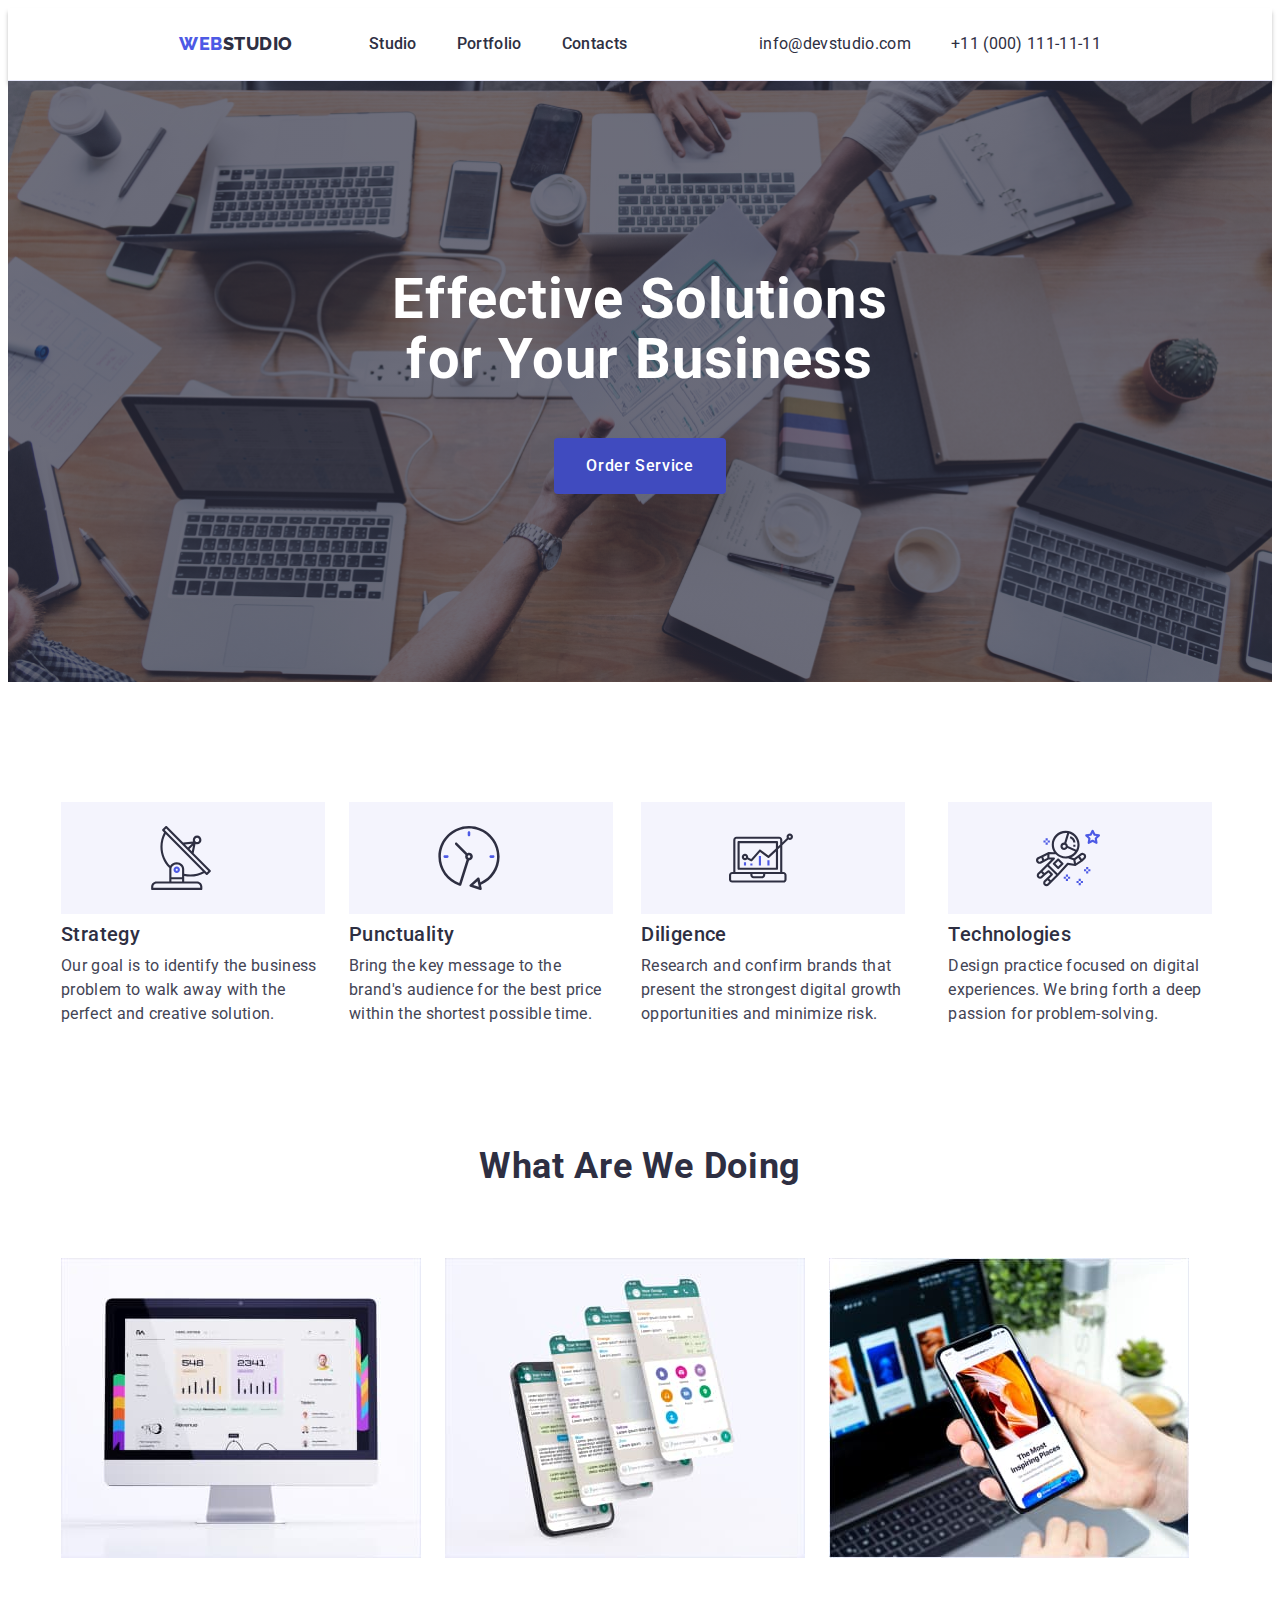
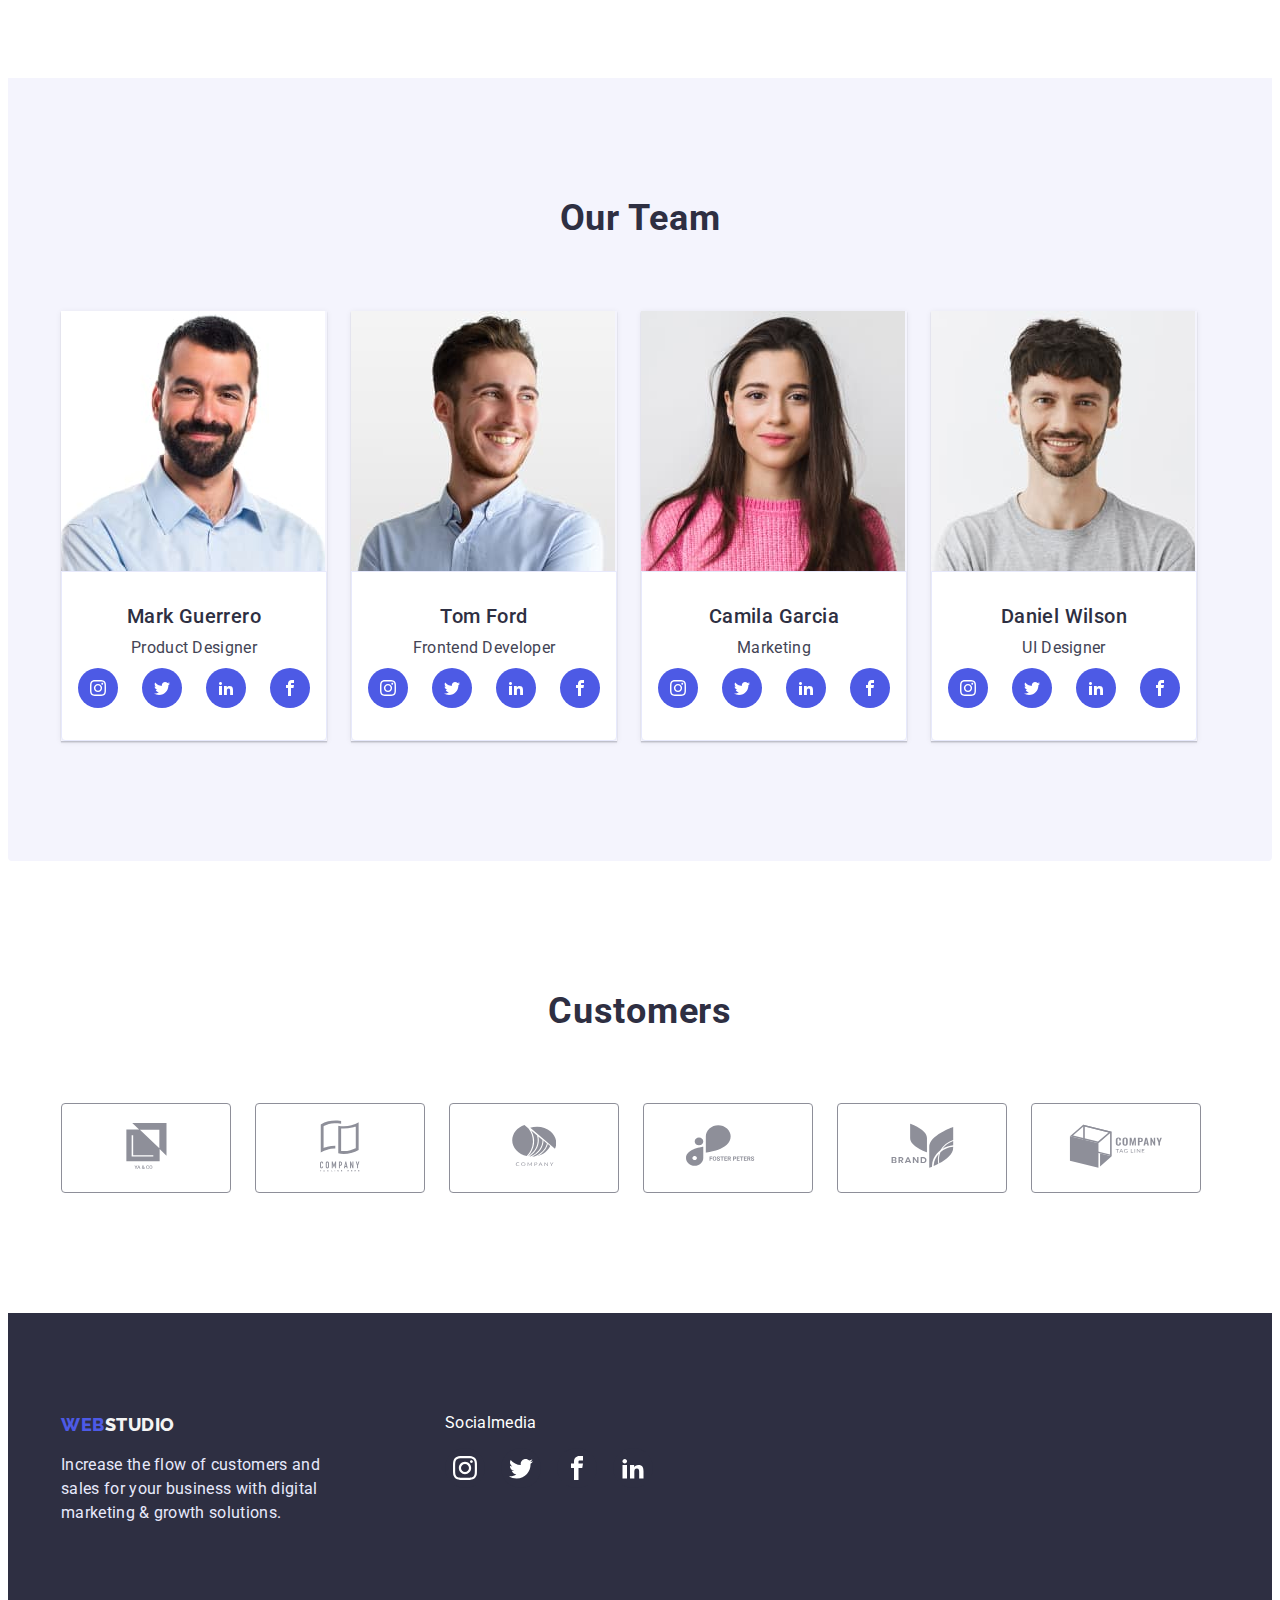
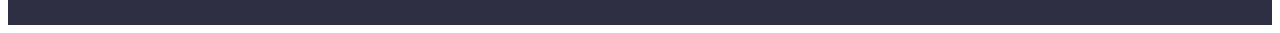
==== index.html @ e76b876b "Initial commit" ====
<!DOCTYPE html>
<html lang="en">
  <head>
    <meta charset="UTF-8" />
    <meta http-equiv="X-UA-Compatible" content="IE=edge" />
    <meta name="viewport" content="width=device-width, initial-scale=1.0" />
    <title>Web Studio &#128136;</title>
    <link
      rel="stylesheet"
      href="https://cdnjs.cloudflare.com/ajax/libs/modern-normalize/1.1.0/modern-normalize.min.css"
      integrity="sha512-wpPYUAdjBVSE4KJnH1VR1HeZfpl1ub8YT/NKx4PuQ5NmX2tKuGu6U/JRp5y+Y8XG2tV+wKQpNHVUX03MfMFn9Q=="
      crossorigin="anonymous"
      referrerpolicy="no-referrer"
    />
    <link
      href="https://fonts.googleapis.com/css2?family=Montserrat:wght@400;700&family=Raleway:wght@800&family=Roboto:wght@400;500;700&display=swap"
      rel="stylesheet"
    />

    <link rel="stylesheet" href="./css/style.css" />
  </head>
  <body>
    <header class="header">
      <div class="conteiner header-shine">
        <nav class="header-navigation">
          <a class="logo-web list" href="./index.html"
            >Web<span class="logo-studio list">Studio</span></a
          >
          <ul class="header-flex">
            <li class="link">
              <a class="list header-head" href="./index.html">Studio</a>
            </li>
            <li class="link">
              <a class="list header-head" href="./portfolio.html">Portfolio</a>
            </li>
            <li class="link">
              <a class="list header-head" href="./index.html">Contacts</a>
            </li>
          </ul>
        </nav>
        <address>
          <ul class="link header-flex">
            <li>
              <a href="mailto:info@devstudio.com" class="header-link list header-hed"
                >info@devstudio.com</a
              >
            </li>
            <li>
              <a href="tel:+110001111111" class="header-link list header-head"
                >+11 (000) 111-11-11</a
              >
            </li>
          </ul>
        </address>
      </div>
    </header>
    <main>
      <!--section#1-->
      <section class="item">
        <div class="conteiner item-photo">
          <h1 class="item-text conteiner-head">
            Effective Solutions for Your Business
          </h1>
          <button
            class="item-button-title button-style item-cont-button"
            type="button"
          >
            Order Service
          </button>
        </div>
      </section>

      <!--Discription-section#2-->
      <section class="hero section">
        <div class="conteiner">
          <h2 class="visually-hidden">Advantage</h2>
          <ul class="hero-list link cont-hero">
            <li class="hero-item">
              <div class="hero-icon-shadow">
              <svg class="hero-icons" width="64" height="64">
                <use href="./images/icons.svg#icon-antenna-1-1"></use>
              </svg>
              </div>
              <h3 class="hero-name">Strategy</h3>
              <p class="hero-subtitle">
                Our goal is to identify the business problem to walk away with
                the perfect and creative solution.
              </p>
            </li>
            <li class="hero-item">
              <div class="hero-icon-shadow">
              <svg class="hero-icons" width="64" height="64">
                <use href="./images/icons.svg#icon-clock-1-1"></use>
              </svg>
              </div>
              <h3 class="hero-name">Punctuality</h3>
              <p class="hero-subtitle">
                Bring the key message to the brand's audience for the best price
                within the shortest possible time.
              </p>
            </li>

            <li class="hero-item">
              <div class="hero-icon-shadow">
              <svg class="hero-icons" width="64" height="64">
                <use href="./images/icons.svg#icon-diagram-1-1"></use>
              </svg>
              </div>
              <h3 class="hero-name">Diligence</h3>
              <p class="hero-subtitle">
                Research and confirm brands that present the strongest digital
                growth opportunities and minimize risk.
              </p>
            </li>

            <li class="hero-item">
              <div class="hero-icon-shadow">
              <svg class="hero-icons" width="64" height="64">
                <use href="./images/icons.svg#icon-astronaut-1-1"></use>
              </svg>
              </div>
              <h3 class="hero-name">Technologies</h3>

              <p class="hero-subtitle">
                Design practice focused on digital experiences. We bring forth a
                deep passion for problem-solving.
              </p>
            </li>
          </ul>
        </div>
      </section>
      <!--/Discription-section#2-->

      <!--Section#3-photo-->
      <section class="img">
        <div class="conteiner">
          <h2 class="pic cont-img">What are we doing</h2>
          <ul class="link images">
            <li class="images-shadow">
              <img src="./images/img-jpg-2.jpg" alt="screen" width="360" />
            </li>
            <li class="images-shadow">
              <img src="./images/img-jpg-1.jpg" alt="phone" width="360" />
            </li>
            <li class="images-shadow">
              <img
                src="./images/img-jpg-3.jpg"
                alt="hand with both"
                width="360"
              />
            </li>
          </ul>
        </div>
      </section>
      <!--/Section#3-photo-->

      <!--Team-Section#4-->
      <section class="team-section section">
        <div class="conteiner">
          <h2 class="team">Our Team</h2>
          <ul class="link card-conteiner">
            <li class="team-conteiner">
              <img src="./images/logo-img1.jpg" alt="PDesigner" width="264" />
              <div class="team-text">
                <h3 class="team-name">Mark Guerrero</h3>
                <p class="team-quote">Product Designer</p>
                <ul class="team-social-list list link">
                  <li class="team-social-item">
                    <a href="" class="team-social-link">
                      <svg class="team-social-icon" width="16" height="16">
                        <use href="./images/icons.svg#icon-instagram"></use>
                      </svg>
                    </a>
                  </li>
                  <li class="team-social-item">
                    <a href="" class="team-social-link link">
                      <svg class="team-social-icon" width="16" height="16">
                        <use href="./images/icons.svg#icon-twitter"></use>
                      </svg>
                    </a>
                  </li>
                  <li class="team-social-item">
                    <a href="" class="team-social-link link">
                      <svg class="team-social-icon" width="16" height="16">
                        <use href="./images/icons.svg#icon-linkedin2"></use>
                      </svg>
                    </a>
                  </li>
                  <li class="team-social-item">
                    <a href="" class="team-social-link link">
                      <svg class="team-social-icon" width="16" height="16">
                        <use href="./images/icons.svg#icon-facebook"></use>
                      </svg>
                    </a>
                  </li>
                </ul>
              </div>
            </li>
            <li class="team-conteiner">
              <img src="./images/logo-img2.jpg" alt="frontend" width="264" />
              <div class="team-text">
                <h3 class="team-name">Tom Ford</h3>
                <p class="team-quote">Frontend Developer</p>
                <ul class="team-social-list list link">
                  <li class="team-social-item">
                    <a href="" class="team-social-link link">
                      <svg class="team-social-icon" width="16" height="16">
                        <use href="./images/icons.svg#icon-instagram"></use>
                      </svg>
                    </a>
                  </li>
                  <li class="team-social-item">
                    <a href="" class="team-social-link link">
                      <svg class="team-social-icon" width="16" height="16">
                        <use href="./images/icons.svg#icon-twitter"></use>
                      </svg>
                    </a>
                  </li>
                  <li class="team-social-item">
                    <a href="" class="team-social-link link">
                      <svg class="team-social-icon" width="16" height="16">
                        <use href="./images/icons.svg#icon-linkedin2"></use>
                      </svg>
                    </a>
                  </li>
                  <li class="team-social-item">
                    <a href="" class="team-social-link link">
                      <svg class="team-social-icon" width="16" height="16">
                        <use href="./images/icons.svg#icon-facebook"></use>
                      </svg>
                    </a>
                  </li>
                </ul>
              </div>
            </li>
            <li class="team-conteiner">
              <img src="./images/logo-img3.jpg" alt="Marketing" width="264" />
              <div class="team-text">
                <h3 class="team-name">Camila Garcia</h3>
                <p class="team-quote">Marketing</p>
                <ul class="team-social-list list link">
                  <li class="team-social-item">
                    <a href="" class="team-social-link link">
                      <svg class="team-social-icon" width="16" height="16">
                        <use href="./images/icons.svg#icon-instagram"></use>
                      </svg>
                    </a>
                  </li>
                  <li class="team-social-item">
                    <a href="" class="team-social-link link">
                      <svg class="team-social-icon" width="16" height="16">
                        <use href="./images/icons.svg#icon-twitter"></use>
                      </svg>
                    </a>
                  </li>
                  <li class="team-social-item">
                    <a href="" class="team-social-link link">
                      <svg class="team-social-icon" width="16" height="16">
                        <use href="./images/icons.svg#icon-linkedin2"></use>
                      </svg>
                    </a>
                  </li>
                  <li class="team-social-item">
                    <a href="" class="team-social-link link">
                      <svg class="team-social-icon" width="16" height="16">
                        <use href="./images/icons.svg#icon-facebook"></use>
                      </svg>
                    </a>
                  </li>
                </ul>
              </div>
            </li>
            <li class="team-conteiner">
              <img src="./images/logo-img4.jpg" alt="UI" width="264" />
              <div class="team-text">
                <h3 class="team-name">Daniel Wilson</h3>
                <p class="team-quote">UI Designer</p>
                <ul class="team-social-list list link">
                  <li class="team-social-item">
                    <a href="" class="team-social-link link">
                      <svg class="team-social-icon" width="16" height="16">
                        <use href="./images/icons.svg#icon-instagram"></use>
                      </svg>
                    </a>
                  </li>
                  <li class="team-social-item">
                    <a href="" class="team-social-link link">
                      <svg class="team-social-icon" width="16" height="16">
                        <use href="./images/icons.svg#icon-twitter"></use>
                      </svg>
                    </a>
                  </li>
                  <li class="team-social-item">
                    <a href="" class="team-social-link link">
                      <svg class="team-social-icon" width="16" height="16">
                        <use href="./images/icons.svg#icon-linkedin2"></use>
                      </svg>
                    </a>
                  </li>
                  <li class="team-social-item">
                    <a href="" class="team-social-link link">
                      <svg class="team-social-icon" width="16" height="16">
                        <use href="./images/icons.svg#icon-facebook"></use>
                      </svg>
                    </a>
                  </li>
                </ul>
              </div>
            </li>
          </ul>
        </div>
      </section>
      <!--/Team-Section#4-->
      <!--Customers-->
<section class="cuctomers">
  <div class="conteiner">
      <h2 class="custom-name">Customers</h2>
        <ul class="custom-list">
          <li class="custom-item link">
            <a class="custom-link">
            <svg class="custom-icon" width="41" height="46">
              <use href="./images/icons..svg#icon-group-6-1"></use>
            </svg>
          </a>
          </li>
          <li class="custom-item link">
            <a class="custom-link">
            <svg class="custom-icon" width="40" height="52">
              <use href="./images/icons..svg#icon-group-1-1"></use>
            </svg>
          </a>
          </li>
          <li class="custom-item link">
            <a class="custom-link">
            <svg class="custom-icon" width="44" height="41">
              <use href="./images/icons..svg#icon-group-2-1"></use>
            </svg>
          </a>
          </li>
          <li class="custom-item link">
            <a class="custom-link">
            <svg class="custom-icon" width="84" height="41">
              <use href="./images/icons..svg#icon-group-3-1"></use>
            </svg>
          </a>
          </li>
          <li class="custom-item link">
           <a class="custom-link">
            <svg class="custom-icon" width="63" height="45">
              <use href="./images/icons..svg#icon-group-4-1"></use>
            </svg>
          </a>
          </li>
          <li class="custom-item link">
            <a class="custom-link">
            <svg class="custom-icon" width="94" height="44">
              <use href="./images/icons..svg#icon-group-5-1"></use>
            </svg>
          </a>
          </li>
        </ul>
        </div>
      </section>
    </main>
    <!--TheEnd-->
    <footer class="footer">
      <div class="conteiner">
        <div class="footer-website">
        <a class="logo-web list" href="./index.html"
          >Web<span class="logo-color list">Studio</span></a
        >
        <p class="notes">
          Increase the flow of customers and sales for your business with
          digital marketing & growth solutions.
        </p>
</div>
<div class="footer-socialmedia">
 <p class="socialmedia">Socialmedia</p>
        <ul class="footer-social-list link"> 
          <li class="footer-social-item">
            <a href="#" class="footer-social-link link">
              <svg class="footer-link" width="24" height="24">
                <use href="./images/icons.svg#icon-instagram"></use>
              </svg>
            </a>
          </li>
          <li class="footer-social-item">
            <a href="#" class="footer-social-link link">
              <svg class="footer-link" width="24" height="24">
                <use href="./images/icons.svg#icon-twitter"></use>
              </svg>
            </a>
          </li>
          <li class="footer-social-item">
            <a href="#" class="footer-social-link link">
              <svg class="footer-link" width="24" height="24">
                <use href="./images/icons.svg#icon-facebook"></use>
              </svg>
            </a>
          </li>
          <li class="footer-social-item">
            <a href="#" class="footer-social-link link">
              <svg class="footer-link" width="24" height="24">
                <use href="./images/icons.svg#icon-linkedin2"></use>
              </svg>
            </a>
          </li>
          </ul>
          </div>
      </div>
    </footer>
  </body>
</html>
---- css/style.css ----
:root {
  --main-title-color: #2e2f42;
  --secondary-title-color: #434455;
  --accent-color: #f4f4f4;
  --thirdary-title-color: #ffffff;
  --fourdary-title-color: #e7e9fc;
  --back-color-title: #4d5ae5;
  --background-color: #404bbf;
  --secondary-font: "Raleway", sans-serif;
  --basic-size: 24px;
  --background-secondary-color: #f4f4fd;
  --basic-space: 120px;
}

h1,
h2,
h3,
h4,
h5,
h6,
p {
  margin: 0;
}
ul {
  margin: 0;
  padding: 0;
}
.conteiner {
  width: 1158px;
  margin: 0 auto;
  padding: 0 15px;
}
img {
  display: block;
  max-width: 100%;
  height: auto;
}

body {
  font-family: "Roboto", sans-serif;
  color: var(--main-title-color);
  background: var(--thirdary-title-color);
  
  
}
.link {
  list-style: none;
}
.list {
  text-decoration: none;
}

.button-title:hover,
.button-title:focus {
  background: var(--background-color);
  
}


.visually-hidden {
  position: absolute;
  width: 1px;
  height: 1px;
  margin: -1px;
  border: 0;
  padding: 0;
  white-space: nowrap;
  clip-path: inset(100%);
  clip: rect(0 0 0 0);
  overflow: hidden;
  
}
.section {
  padding-top: var(--basic-space);
  padding-bottom: var(--basic-space);
}
/*------Head------*/
.header {
  padding: 24px 156px;
  display: flex;
  border-bottom: solid 1px var(--fourdary-title-color);
   box-shadow: 0px 4px 4px rgba(0, 0, 0, 0.25);
   
}
.header-shine {

}
.header-flex {
  display: flex;
  gap: 40px;
  margin-left: 76px; 
 color: #434455;
}

.header .conteiner { 
  display: flex; 
}
.conteiner-head {
  margin-bottom: 48px;
  border: transparent;

}
.logo-studio {
  font-family: var(--secondary-font);
  font-weight: 800;
  font-size: 18px;
  line-height: 1.33;
  letter-spacing: 0.03em;
  text-transform: uppercase;
  color: var(--main-title-color);
  
}

.logo-web {
  font-family: var(--secondary-font);
  letter-spacing: 0.03em;
  text-transform: uppercase;
  color: var(--back-color-title);
  font-weight: 800;
  font-size: 18px;
  line-height: 1.33;
  
}

.header-navigation {
  padding: var(--basic-size), 156px;
  display: flex;
  align-items: center;
 
}
.header-head:hover,
.header-head:focus {
  color: var(--background-color);
}
address {
  margin-left: auto;
}
.header-head {
  font-weight: 500;
  font-size: 16px;
  line-height: 1.5;
  letter-spacing: 0.02em;
  color: var(--main-title-color);
 
  
}

.header-link {
  font-style: normal;
  font-weight: 400;
  font-size: 16px;
  line-height: 1.5;
  letter-spacing: 0.02em;
  color: var(--main-title-color);
  align-items: flex-end;
}

.item {
  background: var(--main-title-color);
  margin-left: auto;
  margin-right: auto;
   text-align: center;
   padding: 188px 0;
   max-width: 1440px;
}
.item {
  background-color: #2E2F42 ;
  background-image: linear-gradient(rgba(46, 47, 66, 0.7), rgba(46, 47, 66, 0.7)),
  url(../images/hero-image.jpg);
   background-size: cover;
     background-position: center;
  background-repeat: no-repeat;
   margin-left: auto;
   margin-right: auto;
    padding: 188px 0;
   max-width: 1440px;
}
.item-photo {
 
  
}
.item-text {
  font-size: 56px;
  line-height: 1.08;
  letter-spacing: 0.02em;
  color: var(--thirdary-title-color);
  width: 496px;
  margin: 0 auto;
  margin-bottom: 48px;
  
}
.item-button-title {
  font-family: inherit;
  font-weight: 500;
  font-size: 16px;
  line-height: 1.5;
  letter-spacing: 0.04em;
  color: var(--thirdary-title-color);
  text-align: center;
  padding: 16px 32px;
  border:transparent;
  cursor: pointer;
  border-radius: 4px;
}

.cont-btn {
 max-width: 169px;
 border-radius: 4px;
  display: flex;
box-sizing: content-box;
align-items: center;
padding: 16px 32px;
margin: 0 635px;
}
.button-style {
  background: var(--background-color);
}
.button-style:hover {
  background: var(--back-color-title);
}

/*------Hero------*/

.hero-section {
 
}
.cont-hero {
 display: flex;
  gap: var(--basic-size);
  
}
.hero-name {
  font-weight: 500;
  font-size: 20px;
  line-height: 1.2;
  letter-spacing: 0.02em;
  color: var(--main-title-color);
  text-decoration: none;
  margin-bottom: 8px;
}
 
.hero-list {
}
.hero-item {
  flex-wrap: wrap;
  
}
.hero-icon-shadow {
  width: 264px;
  height: 112px;
  display: flex;
  justify-content: center;
  background-color: var(--background-secondary-color);
  margin-bottom: 8px;
  align-items: center;
}
.hero-icons {
  

}
.hero-icons {
  box-sizing: border-box;
 margin-right: 24px;
}
.hero-subtitle {
  font-weight: 400;
  font-size: 16px;
  line-height: 1.5;
  letter-spacing: 0.02em;
  color: var(--secondary-title-color);
 
}
.pic {
  font-size: 36px;
  line-height: 1.12;
  letter-spacing: 0.02em;
  text-transform: capitalize;
  color: var(--main-title-color);
  padding-top: 0;
}
.cont-img {
margin-bottom: 72px;
 text-align: center;
 
}
.photo-conteiner {
display: flex;
}
.images {
  display: flex;
  gap: var(--basic-size);
 
border-style: 1px solid #000000;
}

  

.img {
 padding-top: 0;
 padding-bottom: var(--basic-space);
}

/*------Team------*/
.team {
  font-size: 36px;
  line-height: 1.12;
  letter-spacing: 0.02em;
  text-transform: capitalize;
  color: var(--main-title-color);
text-align: center;
margin-bottom: 72px;
 
}
.team-section {
  background-color: var(--background-secondary-color);
  padding: var(--basic-space) 0;

border-radius: 0px 0px 4px 4px;
}
.team-text {
  padding: 32px 16px;
  text-align: center;
  border-radius: 0px 0px 4px 4px;
border: 1px solid var(--fourdary-title-color);
background: var(--thirdary-title-color);

border-radius: 0px 0px 4px 4px;
}
.team-name {
  font-weight: 500;
  font-size: 20px;
  line-height: 1.2;
  letter-spacing: 0.02em;
  color: var(--main-title-color);
 margin-bottom: 8px;
}
.team-quote {
  font-weight: 400;
  font-size: 16px;
  line-height: 1.5;
  letter-spacing: 0.02em;
  color: var(--secondary-title-color);
  margin-bottom: 8px;
}
.team-social-list {
  display: flex;
  gap: 24px;
}

.team-social-item {
  width: 40px;
  height: 40px;
  
}
.team-social-link {
  display: flex;
  justify-content: center;
  align-items: center;
  width: 100%;
  height: 100%;
  border-radius: 50%;
  background-color: var(--back-color-title);
  
}
.team-social-link:is(:hover, :focus) {
 color: var(--background-secondary-color) ;
 background-color : var(--background-color);
  
}
 .team-social-icon {
  fill: var(--thirdary-title-color);
}
.team-conteiner {
padding-right: var(--basic-margin);
box-shadow: 0px 1px 6px rgba(46, 47, 66, 0.08), 0px 1px 1px rgba(46, 47, 66, 0.16), 0px 2px 1px rgba(46, 47, 66, 0.08);
}
.card-conteiner {
  display: flex;
gap: var(--basic-size);

}
/*------Footer------*/
footer {
  background: var(--main-title-color);
  padding: 100px 0;
}
footer .conteiner {
display: flex;
}

.logo-color {
  font-family: var(--secondary-font);
  font-weight: 800;
  font-size: 18px;
  line-height: 1.17;
  letter-spacing: 0.03em;
  text-transform: uppercase;
  color: var(--accent-color);
}
.notes {
  font-weight: 400;
  font-size: 16px;
  line-height: 1.5;
  letter-spacing: 0.02em;
  color: var(--fourdary-title-color);
  width: 264px;
  margin-top: 16px;
}
.footer-social-item {
width: 40px;
height: 40px;

margin-right: 16px;
}


.footer-link {
  fill: var(--thirdary-title-color);
flex-grow: 1;

}
.footer-socialmedia  {
 margin-left: 120px;

}
.footer-website {

}
.footer-social-link {
   display: flex;
  align-items: center;
  justify-content: center;
  width: 100%;
  height: 100%;
  border-radius: 50%;
background-color: #2E2F42;
}

.footer-social-link:is(:hover, :focus) {
background-color: #31D0AA;

}
.footer-social-list {
  display: flex;
  justify-content: center;
 
  border-radius: 50%;
 
}
.socialmedia {
  letter-spacing: 0.02em;
color: #FFFFFF;
margin-bottom: 16px;

}

/*----Button-Portfolio----*/
.button-cont {
  padding-top: 96px;
  padding-bottom: var(--basic-space);
}
.button-link:hover,
.button-link:focus {
  color: var(--thirdary-title-color);
  background: var(--background-color);
  box-shadow: 0px 4px 4px rgba(0, 0, 0, 0.25), 0px 4px 4px rgba(0, 0, 0, 0.25);
}
.button-list {
display: flex;
gap: var(--basic-size);
 margin: auto;
border:transparent;
cursor: pointer;
margin-bottom: 72px;
}

.button-cont .conteiner {
  display: flex;
  flex-wrap: wrap;
}
.button-link {
}
.btn {
  font-weight: 500;
  font-size: 16px;
  line-height: 1.5;
  letter-spacing: 0.04em;
  color: var(--back-color-title);
  justify-content: center;
padding: 12px var(--basic-size);
box-sizing: border-box;
border-radius: 4px;
order: 1;
border: 1px solid var(--fourdary-title-color);

}
/*----Images-portfolio----*/
.images-cont {
  display: flex;
  gap:48px  var(--basic-size);
  flex-wrap: wrap;
 
}
.text {
  font-weight: 500;
  font-size: 20px;
  line-height: 1.2;
  letter-spacing: 0.02em;
  color: var(--main-title-color);
}
.text-title {
  font-weight: 400;
  font-size: 16px;
  line-height: 1.5;
  letter-spacing: 0.02em;
  color: var(--secondary-title-color);
  margin-top: 8px;
}
.images-text-cont {
  background: var(--thirdary-title-color);
  border: 1px solid var(--fourdary-title-color);
  padding: 32px 16px;
  
}
.images-shadow:is(:hover, :focus){
display: block;
box-shadow: 0px 1px 6px rgba(46, 47, 66, 0.08), 0px 1px 1px rgba(46, 47, 66, 0.16), 0px 2px 1px rgba(46, 47, 66, 0.08);
 
}
.images-border {

}
/*----Customers----*/
.cuctomers {
  padding-top: 130px;
  padding-bottom: 120px;
}
.custom-link {

}
.custom-item:is(:hover, :focus){
color: #404BBF;
 border-color: #404BBF;
}
.custom-item {
  flex-wrap: wrap;
  width: 168px;
  height: 88px;
justify-content: center;
  border-radius: 4px;
  display: flex;
  align-items: center;
  border: 1px solid #8E8F99;
  color: #8E8F99;
}
.custom-name {
  font-size: 36px;
line-height: 40px;
text-align: center;
letter-spacing: 0.02em;
text-transform: capitalize;
margin-bottom: 72px;
}
.custom-list {
  display: flex;
  gap: var(--basic-size);
flex-direction: row;
align-items: flex-start;
padding: 0px;
}

.custom-icon {
  box-sizing: border-box;
  fill: currentColor;
}
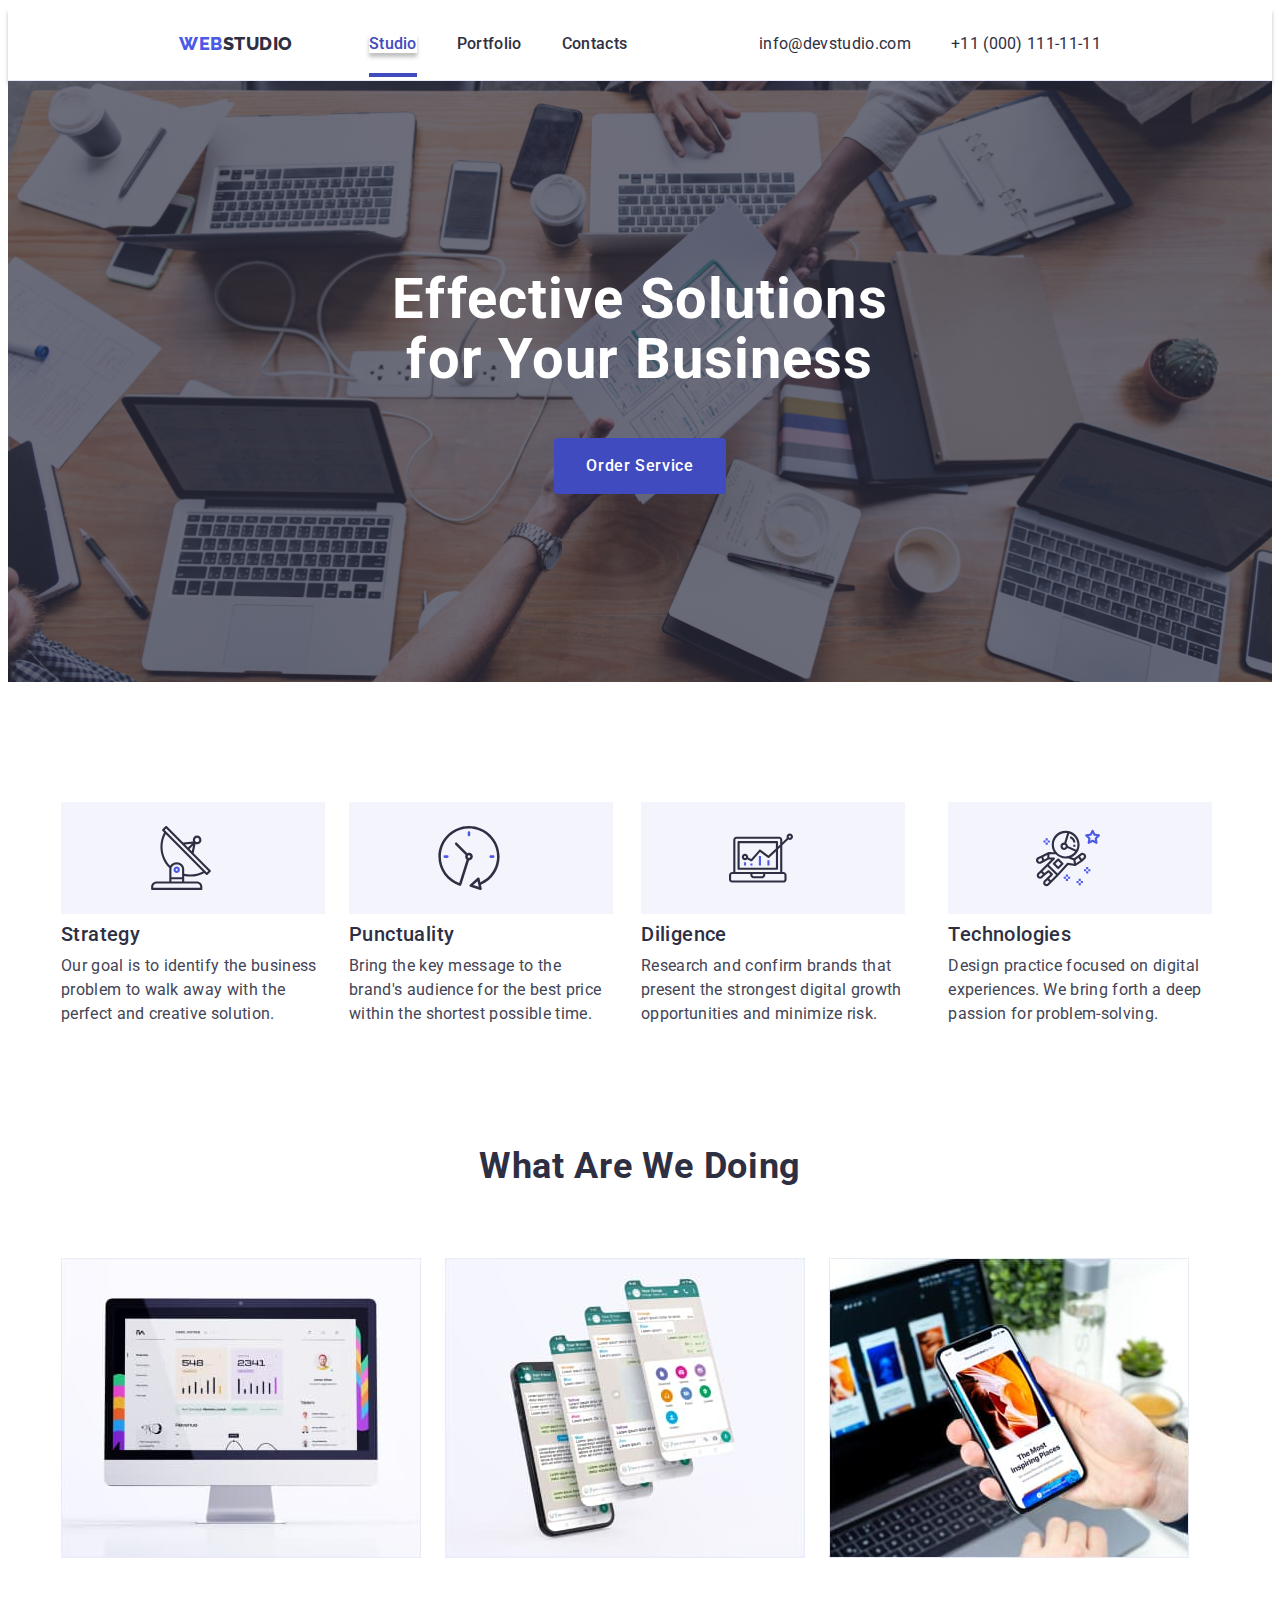
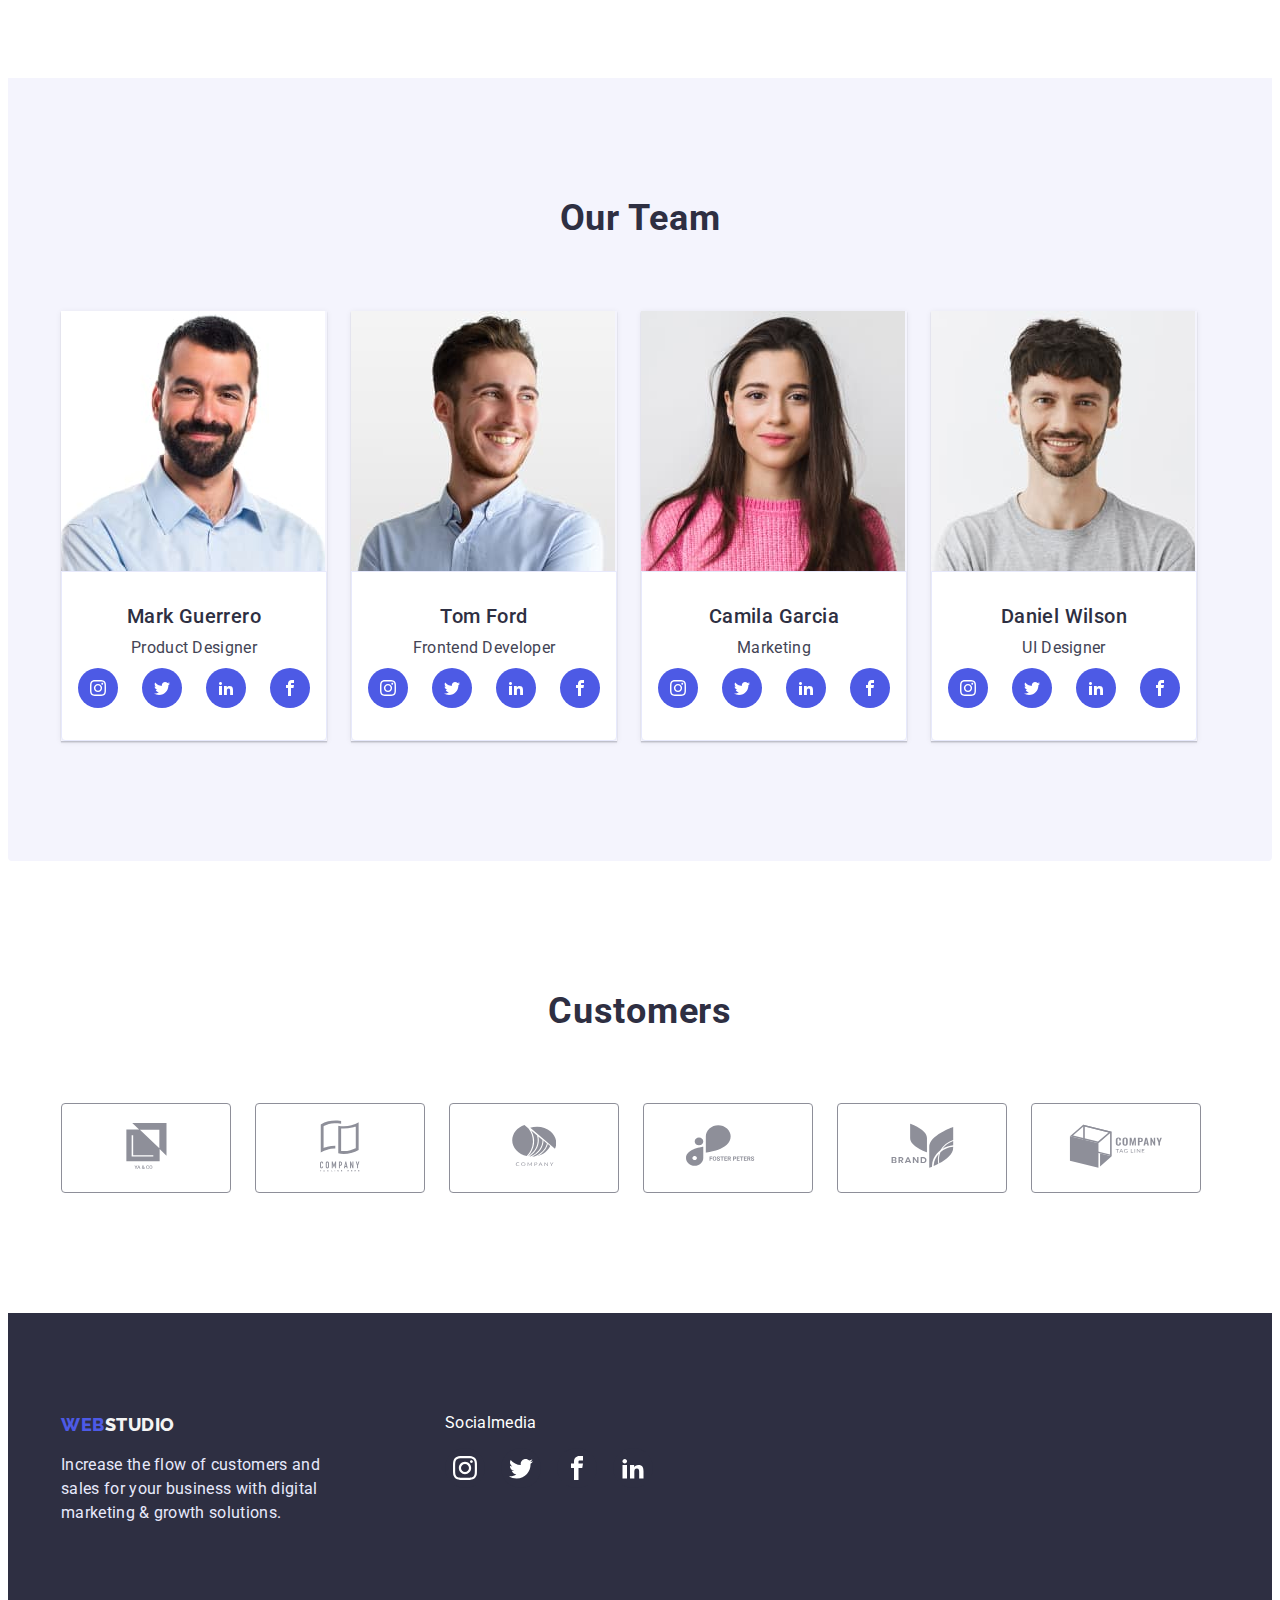
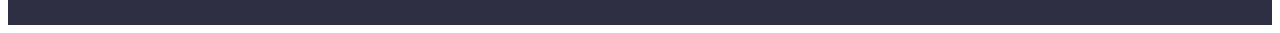
==== commit 40fc2116: "HW-05 Part 1" ====
--- a/index.html
+++ b/index.html
@@ -27,14 +27,14 @@
             >Web<span class="logo-studio list">Studio</span></a
           >
           <ul class="header-flex">
-            <li class="link">
-              <a class="list header-head" href="./index.html">Studio</a>
-            </li>
-            <li class="link">
+            <li class="link header-flow">
+              <a class="list header-head active" href="./index.html">Studio</a>
+            </li>
+            <li class="link header-flow">
               <a class="list header-head" href="./portfolio.html">Portfolio</a>
             </li>
-            <li class="link">
-              <a class="list header-head" href="./index.html">Contacts</a>
+            <li class="link header-flow">
+              <a class="list header-head " href="./index.html">Contacts</a>
             </li>
           </ul>
         </nav>
@@ -63,10 +63,10 @@
           </h1>
           <button
             class="item-button-title button-style item-cont-button"
-            type="button"
-          >
-            Order Service
+            type="button" data-modal-open> Order Service
           </button>
+        </div>
+        </div>
         </div>
       </section>
 
@@ -409,5 +409,16 @@
           </div>
       </div>
     </footer>
+    <div class="backdrop is-hidden" data-modal>
+      <div class="modal">
+      <button
+        class="modal-close-button"
+        type="button" data-modal-close>
+        <svg class="modal-close-btn-icon" width="8" height="8">
+          <use href="./images/icons.svg#icon-close-black-18dp-2-1"></use>
+        </svg>
+       
+      </button>
+    <script src="./js/modal.js"></script>
   </body>
 </html>
--- a/css/style.css
+++ b/css/style.css
@@ -10,6 +10,7 @@
   --basic-size: 24px;
   --background-secondary-color: #f4f4fd;
   --basic-space: 120px;
+  --transition-duraction-and-func: 250ms cubic-bezier(0.4, 0, 0.2, 1);
 }
 
 h1,
@@ -98,8 +99,25 @@
 .conteiner-head {
   margin-bottom: 48px;
   border: transparent;
-
-}
+}
+.header-head.active::after {
+  content:"";
+  width: 100%;
+height: 4px;
+background-color: var(--background-color);
+display: block;
+position: absolute;
+bottom: -24px;
+left: 0;
+}
+.header-head.active {
+  color:var(--background-color);
+  box-shadow: 0px 4px 4px rgba(0, 0, 0, 0.25);
+}
+.header-flow {
+ 
+}
+
 .logo-studio {
   font-family: var(--secondary-font);
   font-weight: 800;
@@ -108,7 +126,6 @@
   letter-spacing: 0.03em;
   text-transform: uppercase;
   color: var(--main-title-color);
-  
 }
 
 .logo-web {
@@ -119,19 +136,21 @@
   font-weight: 800;
   font-size: 18px;
   line-height: 1.33;
-  
 }
 
 .header-navigation {
   padding: var(--basic-size), 156px;
   display: flex;
   align-items: center;
- 
 }
 .header-head:hover,
 .header-head:focus {
   color: var(--background-color);
 }
+.header-link:hover,
+.header-link:focus {
+  color: var(--background-color);
+}
 address {
   margin-left: auto;
 }
@@ -141,8 +160,8 @@
   line-height: 1.5;
   letter-spacing: 0.02em;
   color: var(--main-title-color);
- 
-  
+  position: relative;
+  transition: color var(--transition-duraction-and-func);
 }
 
 .header-link {
@@ -177,7 +196,6 @@
 }
 .item-photo {
  
-  
 }
 .item-text {
   font-size: 56px;
@@ -214,9 +232,12 @@
 }
 .button-style {
   background: var(--background-color);
+  transition: color var(--transition-duraction-and-func), background-color var(--transition-duraction-and-func);
 }
 .button-style:hover {
   background: var(--back-color-title);
+  box-shadow: (0px 4px 4px rgba(0, 0, 0, 0.25));
+  transform: var(--transition-duraction-and-func);
 }
 
 /*------Hero------*/
@@ -254,10 +275,7 @@
   margin-bottom: 8px;
   align-items: center;
 }
-.hero-icons {
-  
-
-}
+
 .hero-icons {
   box-sizing: border-box;
  margin-right: 24px;
@@ -289,11 +307,8 @@
 .images {
   display: flex;
   gap: var(--basic-size);
- 
 border-style: 1px solid #000000;
 }
-
-  
 
 .img {
  padding-top: 0;
@@ -314,7 +329,6 @@
 .team-section {
   background-color: var(--background-secondary-color);
   padding: var(--basic-space) 0;
-
 border-radius: 0px 0px 4px 4px;
 }
 .team-text {
@@ -323,7 +337,6 @@
   border-radius: 0px 0px 4px 4px;
 border: 1px solid var(--fourdary-title-color);
 background: var(--thirdary-title-color);
-
 border-radius: 0px 0px 4px 4px;
 }
 .team-name {
@@ -378,6 +391,48 @@
   display: flex;
 gap: var(--basic-size);
 
+}
+/*----Customers----*/
+.cuctomers {
+  padding-top: 130px;
+  padding-bottom: 120px;
+}
+.custom-link {
+
+}
+.custom-item:is(:hover, :focus){
+color: #404BBF;
+ border-color: #404BBF;
+}
+.custom-item {
+  flex-wrap: wrap;
+  width: 168px;
+  height: 88px;
+justify-content: center;
+  border-radius: 4px;
+  display: flex;
+  align-items: center;
+  border: 1px solid #8E8F99;
+  color: #8E8F99;
+}
+.custom-name {
+  font-size: 36px;
+line-height: 40px;
+text-align: center;
+letter-spacing: 0.02em;
+text-transform: capitalize;
+margin-bottom: 72px;
+}
+.custom-list {
+  display: flex;
+  gap: var(--basic-size);
+flex-direction: row;
+align-items: flex-start;
+padding: 0px;
+}
+.custom-icon {
+  box-sizing: border-box;
+  fill: currentColor;
 }
 /*------Footer------*/
 footer {
@@ -409,10 +464,8 @@
 .footer-social-item {
 width: 40px;
 height: 40px;
-
 margin-right: 16px;
 }
-
 
 .footer-link {
   fill: var(--thirdary-title-color);
@@ -443,7 +496,6 @@
 .footer-social-list {
   display: flex;
   justify-content: center;
- 
   border-radius: 50%;
  
 }
@@ -451,7 +503,6 @@
   letter-spacing: 0.02em;
 color: #FFFFFF;
 margin-bottom: 16px;
-
 }
 
 /*----Button-Portfolio----*/
@@ -528,48 +579,89 @@
  
 }
 .images-border {
-
-}
-/*----Customers----*/
-.cuctomers {
-  padding-top: 130px;
-  padding-bottom: 120px;
-}
-.custom-link {
-
-}
-.custom-item:is(:hover, :focus){
-color: #404BBF;
- border-color: #404BBF;
-}
-.custom-item {
-  flex-wrap: wrap;
-  width: 168px;
-  height: 88px;
-justify-content: center;
-  border-radius: 4px;
-  display: flex;
-  align-items: center;
-  border: 1px solid #8E8F99;
-  color: #8E8F99;
-}
-.custom-name {
-  font-size: 36px;
-line-height: 40px;
-text-align: center;
+display: block;
+
+}
+.images-shadow:hover .overlay, 
+.images-shadow:focus .overlay{
+transform: translate(0, 0);
+}
+
+.images-shadow-overlay {
+  position: relative;
+  display: block;
+  overflow: hidden;
+}
+.image-shadow {
+ 
+}
+.overlay {
+  background-color: rgb(77, 90, 229, 0.5);
+  color: #F4F4FD;
+position: absolute;
 letter-spacing: 0.02em;
-text-transform: capitalize;
-margin-bottom: 72px;
-}
-.custom-list {
-  display: flex;
-  gap: var(--basic-size);
-flex-direction: row;
-align-items: flex-start;
-padding: 0px;
-}
-
-.custom-icon {
-  box-sizing: border-box;
-  fill: currentColor;
-}+padding-top: 40px;
+padding-left: 32px;
+width: 100%;
+height: 100%;
+display: block;
+left: 1px;
+top: -2px;
+transform: translate(0, 100%);
+transition: transform var(--transition-duraction-and-func);
+}
+/*-----Modal Window-----*/
+.backdrop {
+position: fixed;
+left: 0;
+top: 0;
+z-index: 100;
+width: 100%;
+height: 100%;
+background-color: rgba(46, 47, 66, 0.4);
+transition: opacity var(--transition-duraction-and-func), visibility var(--transition-duraction-and-func);
+}
+.backdrop.is-hidden {
+  opacity: 0;
+  visibility: hidden;
+  pointer-events: none;
+}
+.modal {
+  position: absolute;
+  top: 50%;
+  left: 50%;
+  transform: translate(-50%);
+  width: 408px;
+  height: 576px;
+  background-color: #fcfcfc;
+}
+  .modal-close-button {
+    position: absolute;
+    display: flex;
+    justify-content: center;
+    align-items: center;
+    border-color: var(--fourdary-title-color);
+    top: 20px;
+    right: 20px;
+    width: 24px;
+    height: 24px;
+    border-radius: 50%;
+    border: 1px solid var(--fourdary-title-color);
+    box-shadow: (0px 4px 4px rgba(0, 0, 0, 0.25));
+padding: 0;
+transition: border-color var(--transition-duraction-and-func);
+transition-property: transform;
+  }
+.modal-close-btn-icon {
+  transition: fill var(--transition-duraction-and-func);
+}
+  .modal-close-button:is(:hover, :focus) {
+background-color: var(--background-color);
+box-shadow: 0px 4px 4px rgba(0, 0, 0, 0.15);
+transition: var(--transition-duraction-and-func);
+
+  }
+  .modal-close-button:hover .modal-close-btn-icon,
+ .modal-close-button:focus .modal-close-btn-icon {
+      fill:var(--thirdary-title-color);
+  }